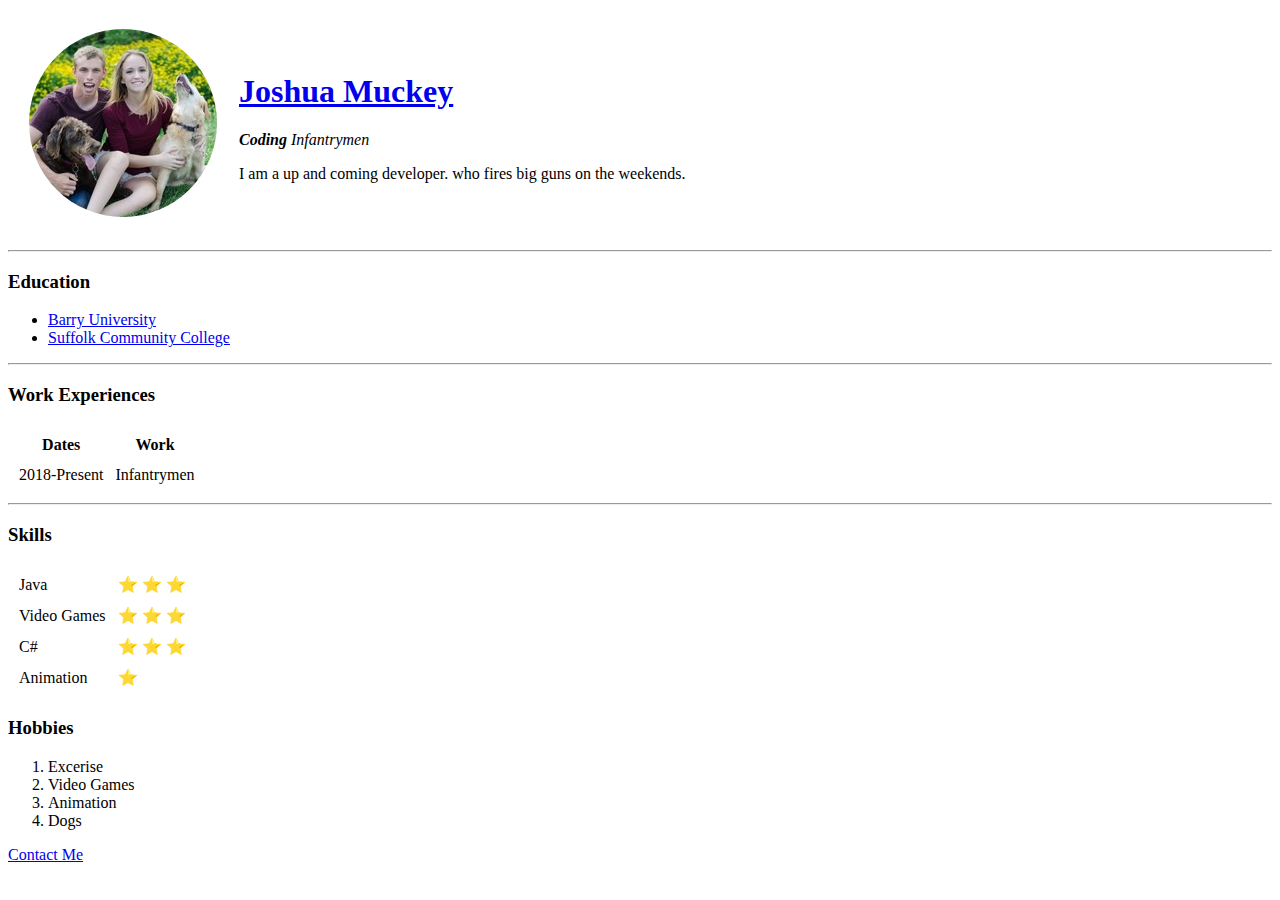
==== index.html @ f98685c6 "same but needed to create inside folder" ====
<!DOCTYPE html>
<html lang="en" dir="ltr">

<head>
  <meta charset="utf-8">
  <title>Joshua's Personal Site</title>
</head>

<body>
  <table cellspacing="20">
    <tr>
      <td><img src="imgs/profilePic.png" alt="joshua muckey profile picture"></td>
      <td>
        <h1><a href="https://www.linkedin.com/in/joshua-muckey-021240112/">Joshua Muckey</a></h1>
        <p><em><strong>Coding</strong> Infantrymen</em></p>
        <p> I am a up and coming developer. who fires big guns on the weekends.</p>
      </td>
    </tr>
  </table>
  <hr>
  <h3>Education</h3>
  <ul>
    <li><a
        href="https://online.barry.edu/online/sap/?lsid=bing&lssid=barry_all_all_x_sr_gen&groupid=1230353603342213&campid=314208369&type=e&network=o&device=c&adid=&ptid=&ad_pos=&fdid=&tgid=kwd-76897175773057:loc-4116&lphys=98082&linst=&model=&sitetarg=&gclid=&msclkid=d1387431b27b16bb63e1141c8362de6d&utm_source=bing&utm_medium=cpc&utm_campaign=barry_all_all_x_sr_gen-B-X-E-X-ALL&utm_term=barry%20u&utm_content=Barry">Barry
        University</a></li>
    <li><a href="https://www.sunysuffolk.edu/">Suffolk Community College</a></li>
  </ul>
  <hr>
  <h3>Work Experiences</h3>
  <table cellspacing=10>
    <thead>
      <th>Dates</th>
      <th>Work</th>
    </thead>
    <tbody>
      <td>2018-Present</td>
      <td>Infantrymen</td>
    </tbody>
  </table>
  <hr>
  <h3>Skills</h3>
  <table cellspacing=10>
    <tbody>
      <tr>
        <td>Java</td>
        <td> &#11088 &#11088 &#11088 </td>
      </tr>
      <tr>
        <td>Video Games</td>
        <td> &#11088 &#11088 &#11088 </td>
      </tr>
      <tr>
        <td>C#</td>
        <td>&#11088 &#11088 &#11088</td>
      </tr>
      <tr>
        <td>Animation</td>
        <td>&#11088</td>
      </tr>
    </tbody>
  </table>
  <h3>Hobbies</h3>
  <ol>
    <li>Excerise</li>
    <li>Video Games</li>
    <li>Animation</li>
    <li>Dogs</li>
  </ol>

  <a href="contacts.html">Contact Me</a>
</body>

</html>
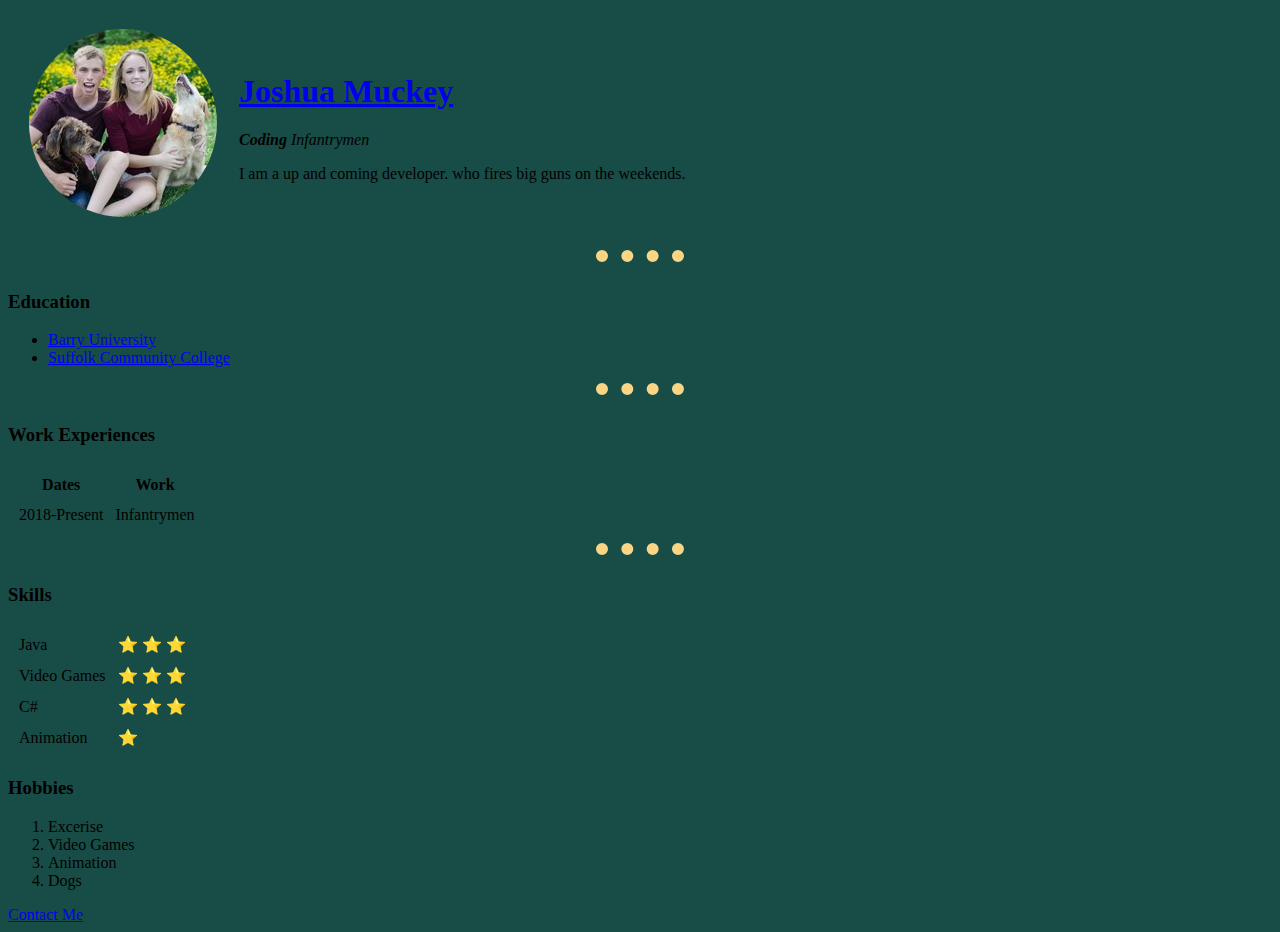
==== commit 6e5e0f60: "css styling" ====
--- a/index.html
+++ b/index.html
@@ -4,6 +4,22 @@
 <head>
   <meta charset="utf-8">
   <title>Joshua's Personal Site</title>
+
+  <style>
+
+    body{
+      background-color: #184d47;
+    }
+    hr{
+      border-style: dotted none none;
+      border-color: #fad586;
+      border-spacing: 10;
+      border-width: 12px;
+      height: 10px;
+      width: 7%;
+    }
+
+  </style>
 </head>
 
 <body>
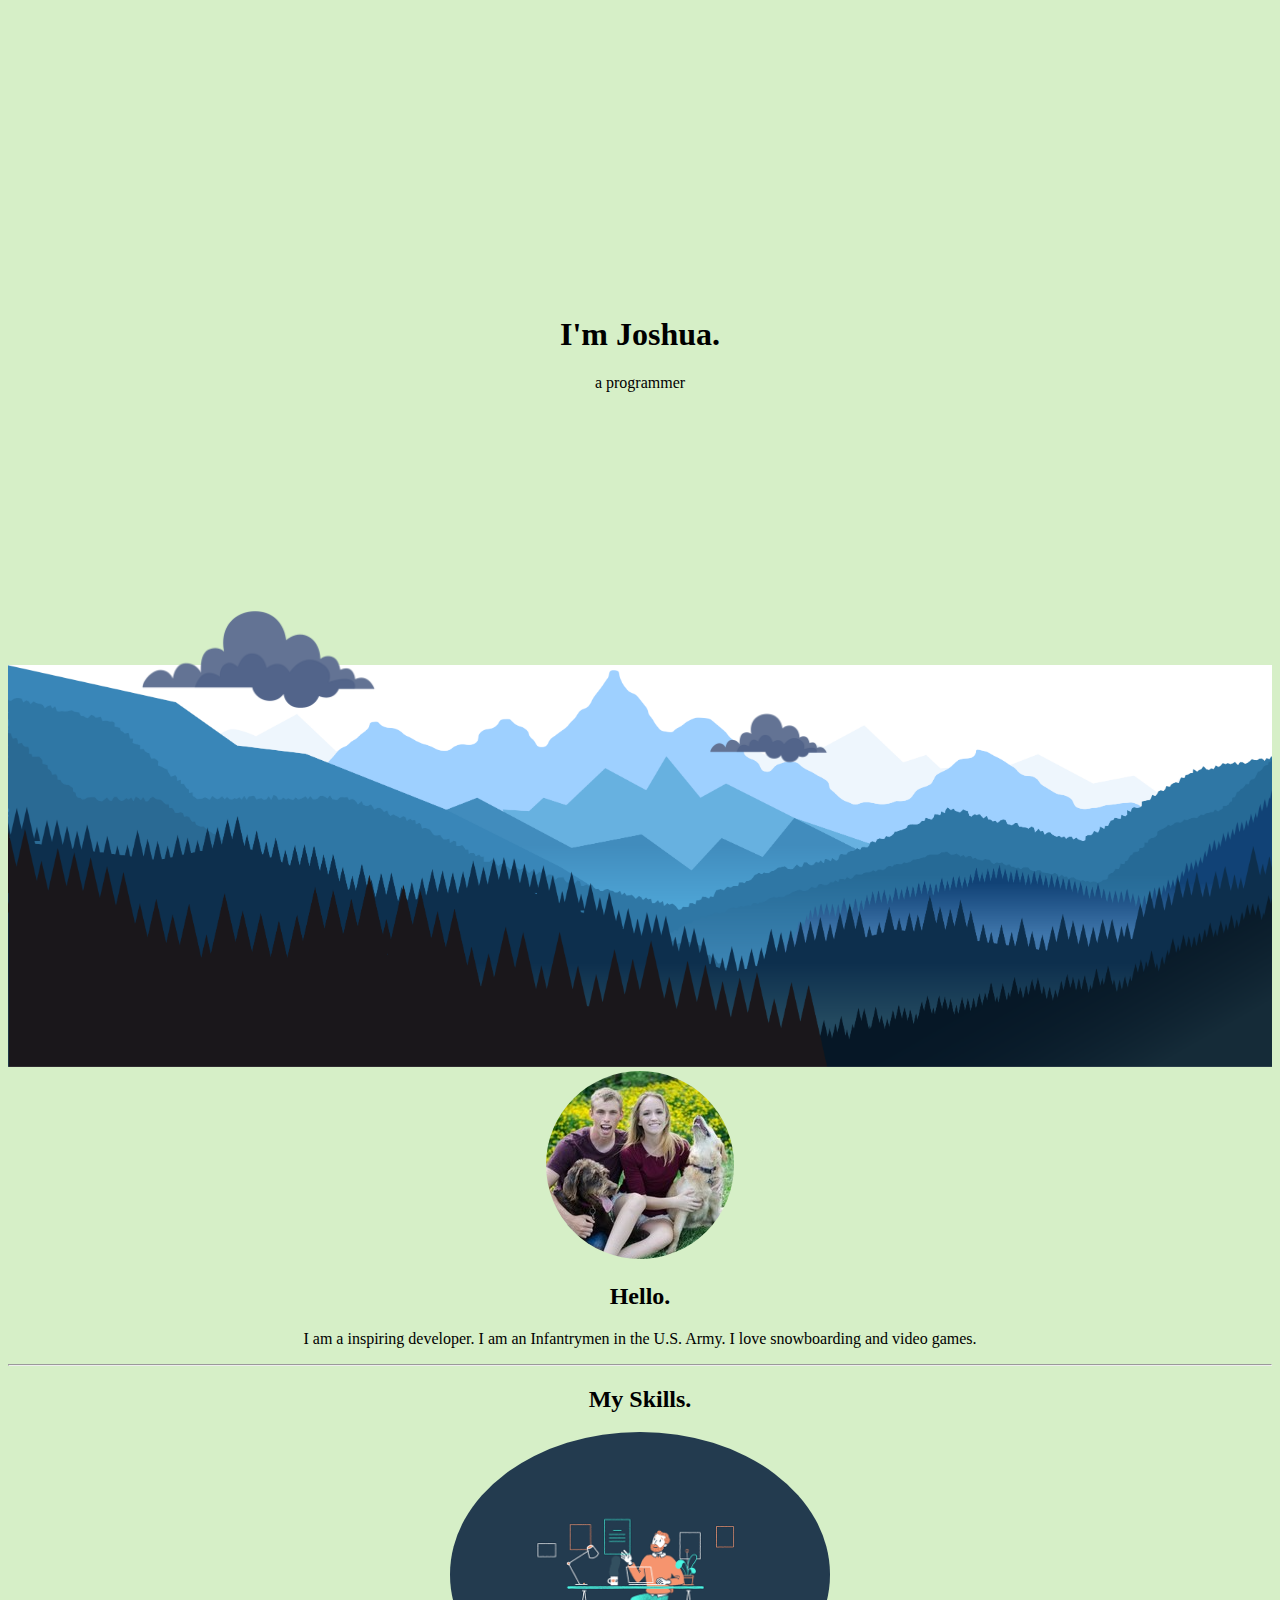
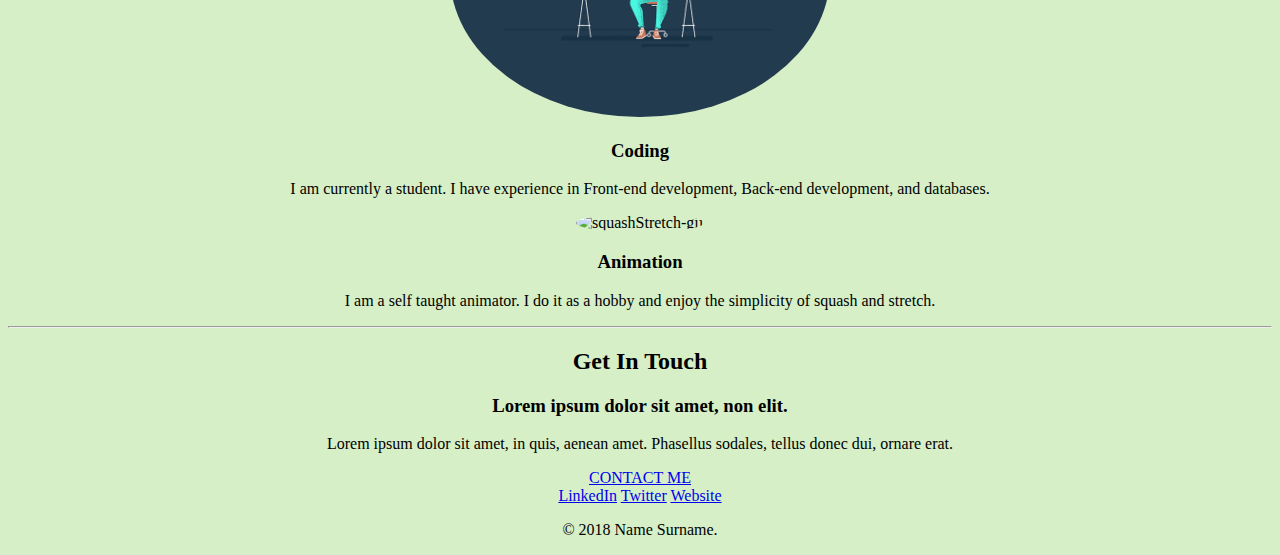
==== commit d1da9547: "new style" ====
--- a/index.html
+++ b/index.html
@@ -3,87 +3,120 @@
 
 <head>
   <meta charset="utf-8">
-  <title>Joshua's Personal Site</title>
-
-  <style>
-
-    body{
-      background-color: #184d47;
-    }
-    hr{
-      border-style: dotted none none;
-      border-color: #fad586;
-      border-spacing: 10;
-      border-width: 12px;
-      height: 10px;
-      width: 7%;
-    }
-
-  </style>
+  <title>Joshua Muckey</title>
+  <link rel="stylesheet" href="css/styles.css">
+  <link rel="icon" href="favicon.ico">
 </head>
 
 <body>
-  <table cellspacing="20">
-    <tr>
-      <td><img src="imgs/profilePic.png" alt="joshua muckey profile picture"></td>
-      <td>
-        <h1><a href="https://www.linkedin.com/in/joshua-muckey-021240112/">Joshua Muckey</a></h1>
-        <p><em><strong>Coding</strong> Infantrymen</em></p>
-        <p> I am a up and coming developer. who fires big guns on the weekends.</p>
-      </td>
-    </tr>
-  </table>
-  <hr>
-  <h3>Education</h3>
-  <ul>
-    <li><a
-        href="https://online.barry.edu/online/sap/?lsid=bing&lssid=barry_all_all_x_sr_gen&groupid=1230353603342213&campid=314208369&type=e&network=o&device=c&adid=&ptid=&ad_pos=&fdid=&tgid=kwd-76897175773057:loc-4116&lphys=98082&linst=&model=&sitetarg=&gclid=&msclkid=d1387431b27b16bb63e1141c8362de6d&utm_source=bing&utm_medium=cpc&utm_campaign=barry_all_all_x_sr_gen-B-X-E-X-ALL&utm_term=barry%20u&utm_content=Barry">Barry
-        University</a></li>
-    <li><a href="https://www.sunysuffolk.edu/">Suffolk Community College</a></li>
-  </ul>
-  <hr>
-  <h3>Work Experiences</h3>
-  <table cellspacing=10>
-    <thead>
-      <th>Dates</th>
-      <th>Work</th>
-    </thead>
-    <tbody>
-      <td>2018-Present</td>
-      <td>Infantrymen</td>
-    </tbody>
-  </table>
-  <hr>
-  <h3>Skills</h3>
-  <table cellspacing=10>
-    <tbody>
-      <tr>
-        <td>Java</td>
-        <td> &#11088 &#11088 &#11088 </td>
-      </tr>
-      <tr>
-        <td>Video Games</td>
-        <td> &#11088 &#11088 &#11088 </td>
-      </tr>
-      <tr>
-        <td>C#</td>
-        <td>&#11088 &#11088 &#11088</td>
-      </tr>
-      <tr>
-        <td>Animation</td>
-        <td>&#11088</td>
-      </tr>
-    </tbody>
-  </table>
-  <h3>Hobbies</h3>
-  <ol>
-    <li>Excerise</li>
-    <li>Video Games</li>
-    <li>Animation</li>
-    <li>Dogs</li>
-  </ol>
+  <div class="top">
+    <h1 id="heading" a>I'm Joshua.</h1>
+    <p>a programmer</p>
+    <img class="leftCloud"src="media/cloud.png" alt="cloud-png" >
+    <img class="rightCloud"src="media/cloud.png" alt="cloud-png">
+    <img src="media/Landscape.png" alt="Landscape-png" height="40%" width="100%" style="background-color: #d6efc7">
 
-  <a href="contacts.html">Contact Me</a>
+  </div>
+  <div class="middle-container">
+    <div class="profile">
+      <img src="media/profilePic.png" alt="profileimg">
+      <h2>Hello.</h2>
+      <p>I am a inspiring developer. I am an Infantrymen in the U.S. Army. I love snowboarding and video games.</p>
+    </div>
+    <hr>
+    <div class="skills">
+      <h2>My Skills.</h2>
+      <div class="skill-row">
+        <img class="skillImg" src="media/desk.gif" alt="code-gif" height="30%" width="30%">
+        <h3>Coding</h3>
+        <p>I am currently a student. I have experience in Front-end development, Back-end development, and databases.</p>
+      </div>
+      <div class="skill-row">
+        <img class="skillImg"src="https://cdn.dribbble.com/users/45405/screenshots/2452509/01squashstretch.gif" alt="squashStretch-gif" height="30%" width="30%">
+        <h3>Animation</h3>
+        <p>I am a self taught animator. I do it as a hobby and enjoy the simplicity of squash and stretch.</p>
+      </div>
+    </div>
+    <hr>
+    <div class="contact-me">
+      <h2>Get In Touch</h2>
+      <h3>Lorem ipsum dolor sit amet, non elit.</h3>
+      <p>Lorem ipsum dolor sit amet, in quis, aenean amet. Phasellus sodales, tellus donec dui, ornare erat.</p>
+      <a class="btn" href="mailto:name@email.com">CONTACT ME</a>
+    </div>
+  </div>
+
+
+  <div class="bottom-container">
+    <a class="footer-link" href="https://www.linkedin.com/">LinkedIn</a>
+    <a class="footer-link" href="https://twitter.com/">Twitter</a>
+    <a class="footer-link" href="https://www.appbrewery.co/">Website</a>
+    <p>© 2018 Name Surname.</p>
+  </div>
+
 </body>
 
 </html>
+<!--
+<table cellspacing="20">
+  <tr>
+    <td><img src="imgs/profilePic.png" alt="joshua muckey profile picture"></td>
+    <td>
+      <h1><a href="https://www.linkedin.com/in/joshua-muckey-021240112/">Joshua Muckey</a></h1>
+      <p><em><strong>Coding</strong> Infantrymen</em></p>
+      <p> I am a up and coming developer. who fires big guns on the weekends.</p>
+    </td>
+  </tr>
+</table>
+<hr>
+<h3>Education</h3>
+<ul>
+  <li><a
+      href="https://online.barry.edu/online/sap/?lsid=bing&lssid=barry_all_all_x_sr_gen&groupid=1230353603342213&campid=314208369&type=e&network=o&device=c&adid=&ptid=&ad_pos=&fdid=&tgid=kwd-76897175773057:loc-4116&lphys=98082&linst=&model=&sitetarg=&gclid=&msclkid=d1387431b27b16bb63e1141c8362de6d&utm_source=bing&utm_medium=cpc&utm_campaign=barry_all_all_x_sr_gen-B-X-E-X-ALL&utm_term=barry%20u&utm_content=Barry">Barry
+      University</a></li>
+  <li><a href="https://www.sunysuffolk.edu/">Suffolk Community College</a></li>
+</ul>
+<hr>
+<h3>Work Experiences</h3>
+<table cellspacing=10>
+  <thead>
+    <th>Dates</th>
+    <th>Work</th>
+  </thead>
+  <tbody>
+    <td>2018-Present</td>
+    <td>Infantrymen</td>
+  </tbody>
+</table>
+<hr>
+<h3>Skills</h3>
+<table cellspacing=10>
+  <tbody>
+    <tr>
+      <td>Java</td>
+      <td> &#11088 &#11088 &#11088 </td>
+    </tr>
+    <tr>
+      <td>Video Games</td>
+      <td> &#11088 &#11088 &#11088 </td>
+    </tr>
+    <tr>
+      <td>C#</td>
+      <td>&#11088 &#11088 &#11088</td>
+    </tr>
+    <tr>
+      <td>Animation</td>
+      <td>&#11088</td>
+    </tr>
+  </tbody>
+</table>
+<h3>Hobbies</h3>
+<ol>
+  <li>Excerise</li>
+  <li>Video Games</li>
+  <li>Animation</li>
+  <li>Dogs</li>
+</ol>
+
+<a href="contacts.html">Contact Me</a>
+-->
--- a/css/styles.css
+++ b/css/styles.css
@@ -0,0 +1,34 @@
+.top{
+width: 100%;
+margin-top: 0;
+margin-bottom: 0;
+}
+.mid{
+
+}
+.bottom{
+
+}
+.rightCloud{
+  position: relative;
+  top: 140px;
+  width: 10%;
+  height: 5%;
+}
+.leftCloud{
+  position: relative;
+  top: 125px;
+  right: 25%;
+  height: 10%;
+  width: 20%;
+}
+body{
+  text-align: center;
+  background-color: #d6efc7;
+}
+.skillImg{
+  border-radius: 50%;
+}
+#heading{
+  margin-top: 25%;
+}
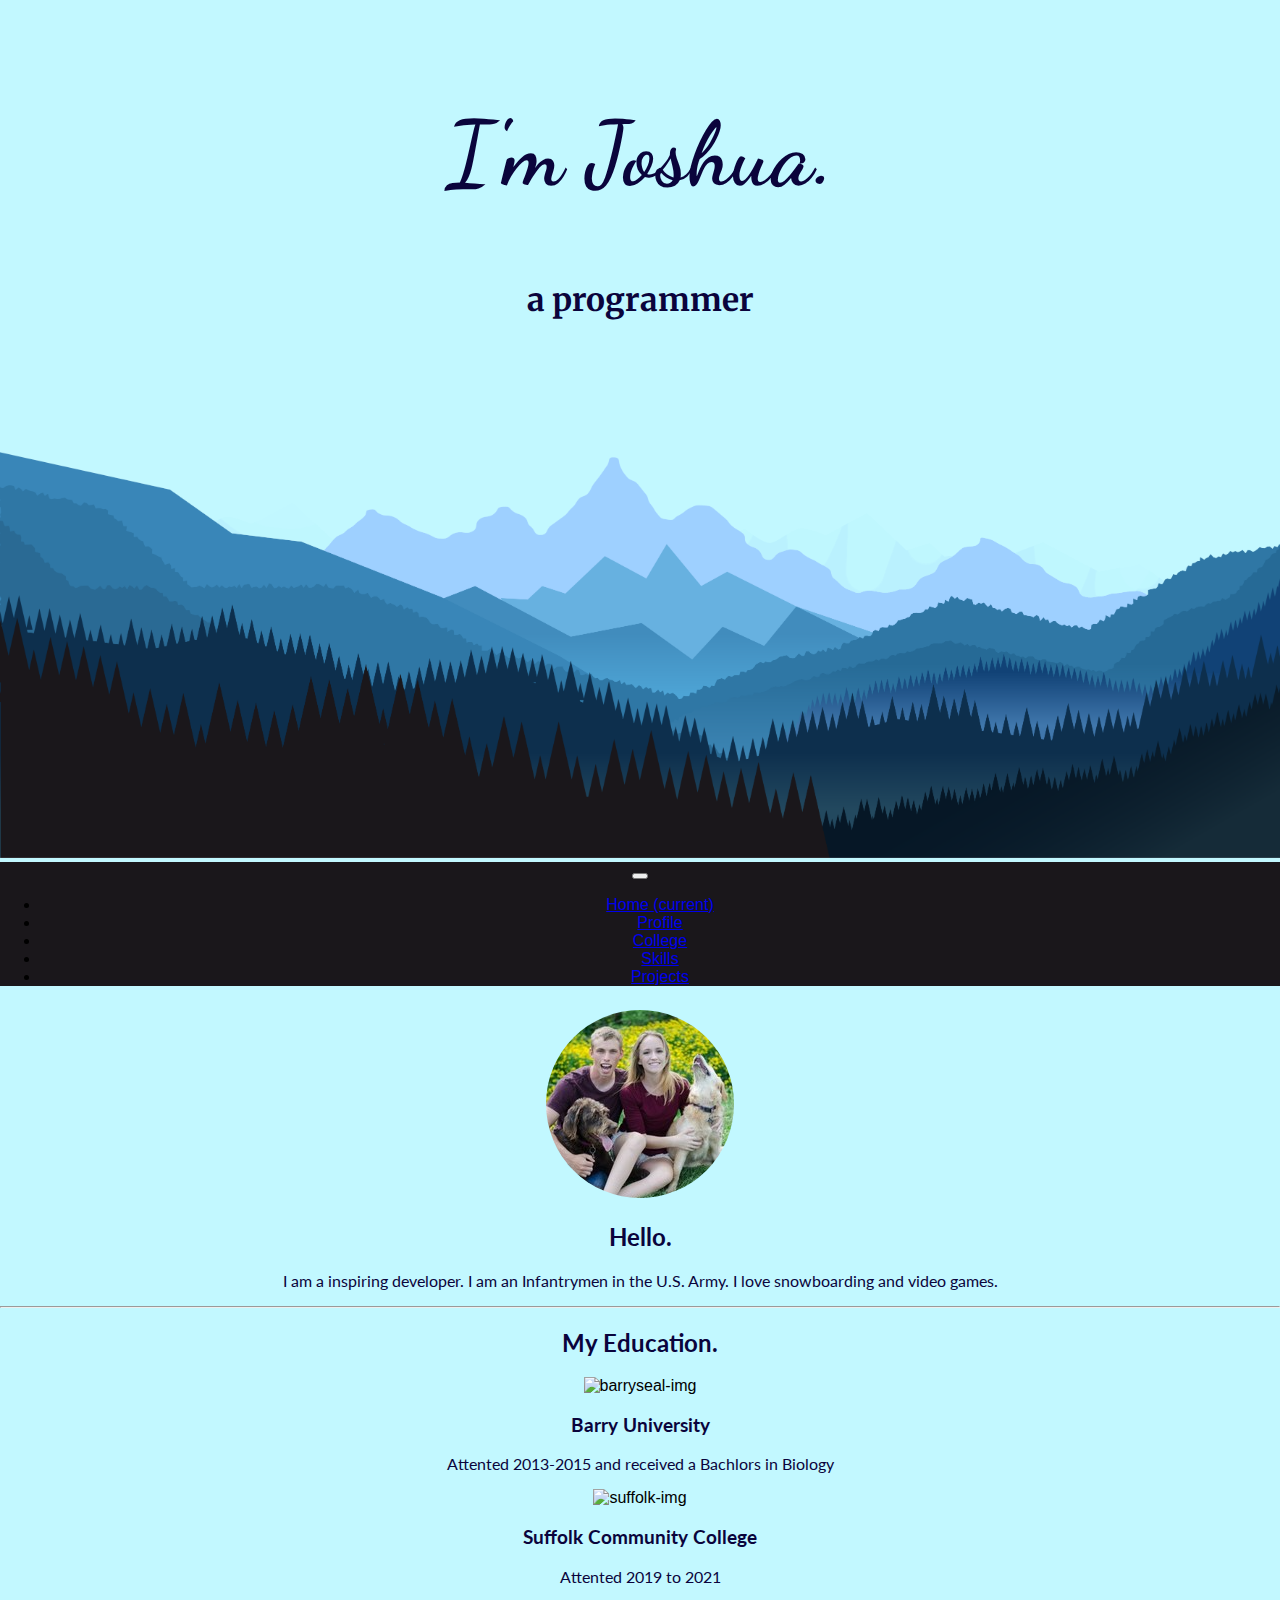
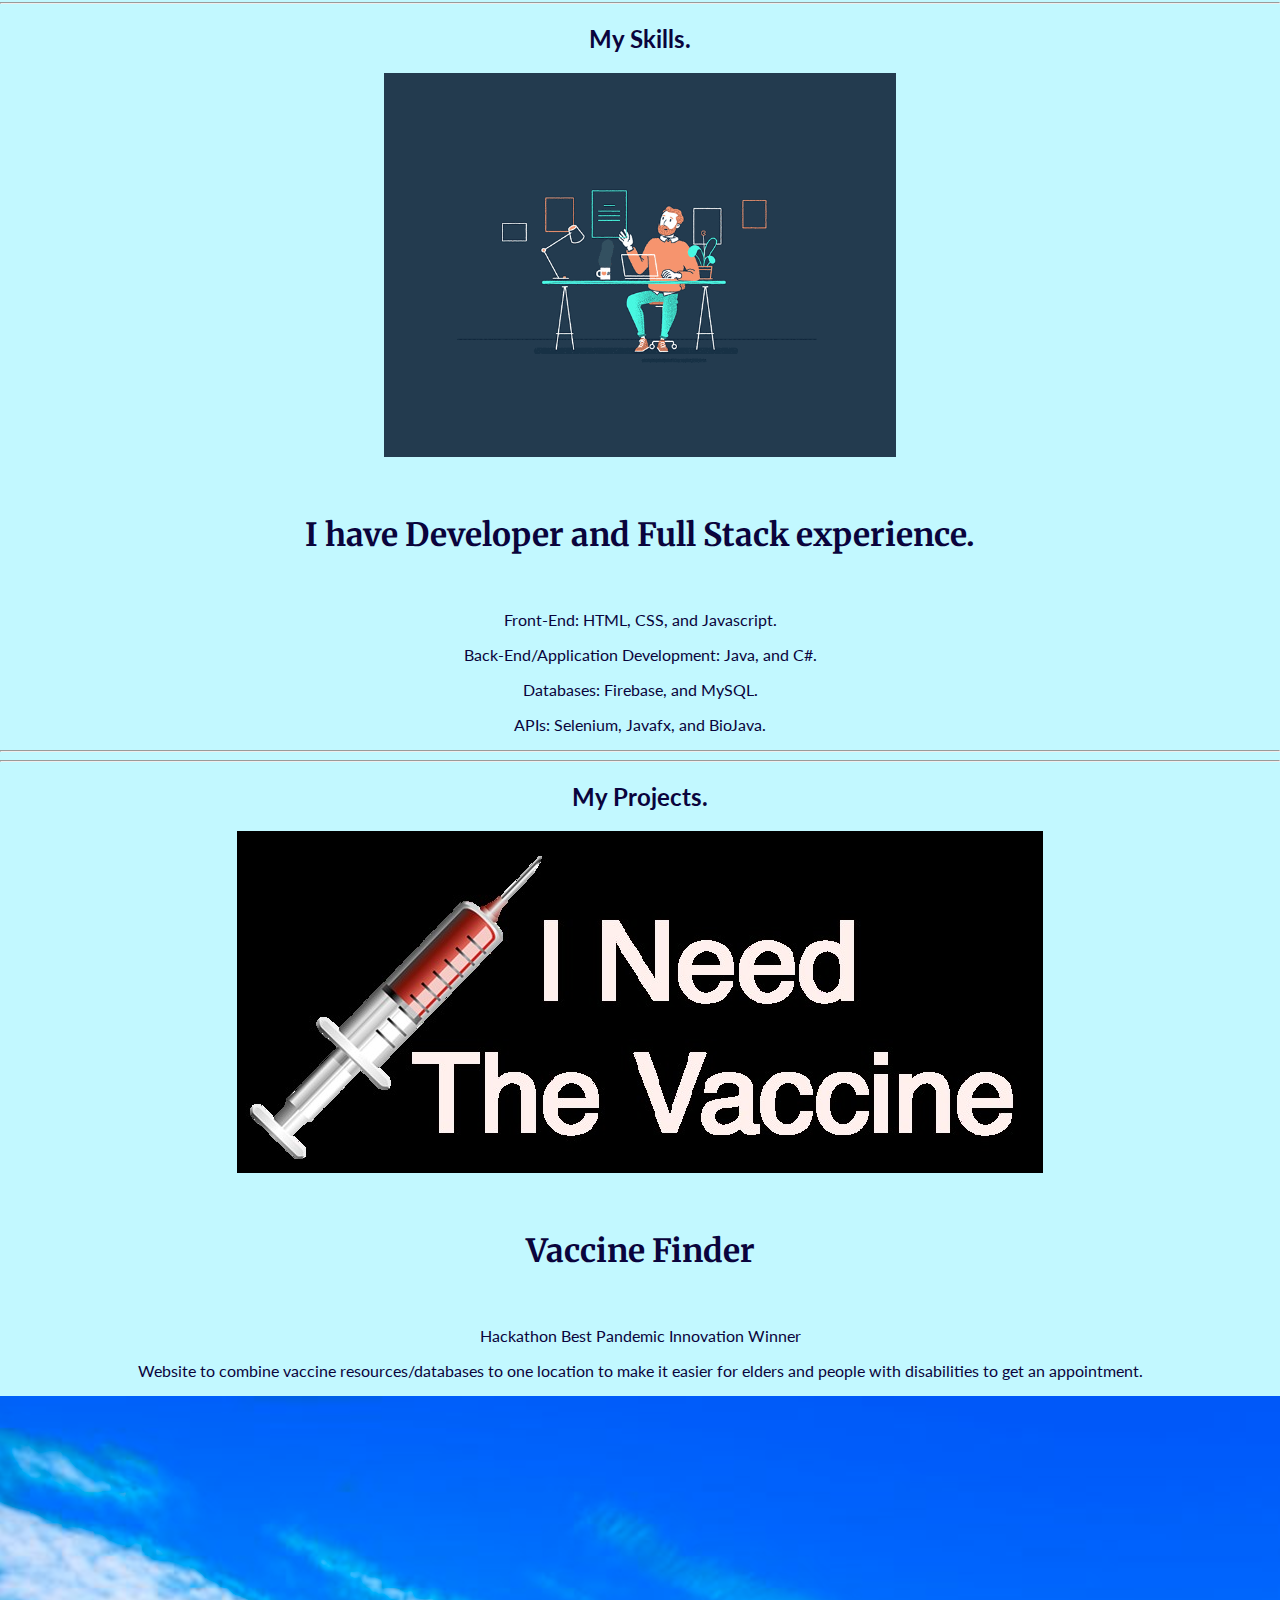
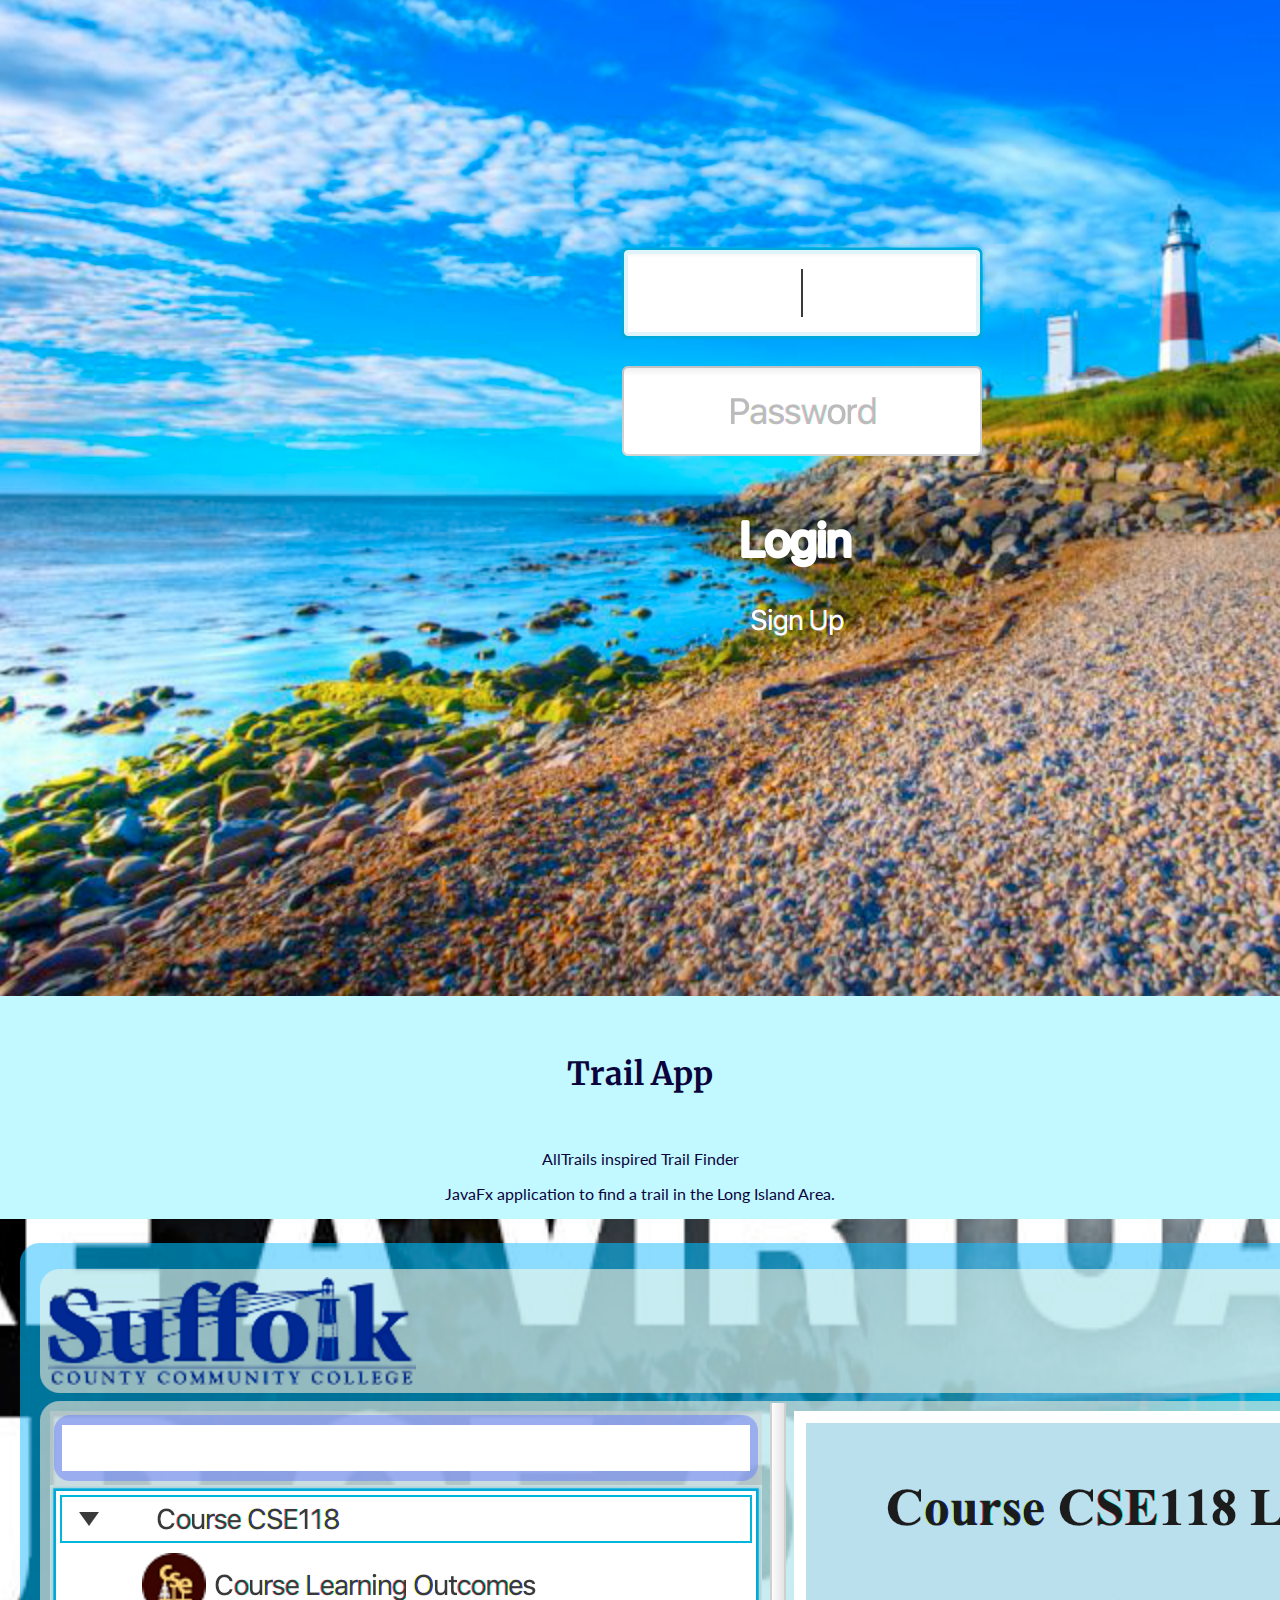
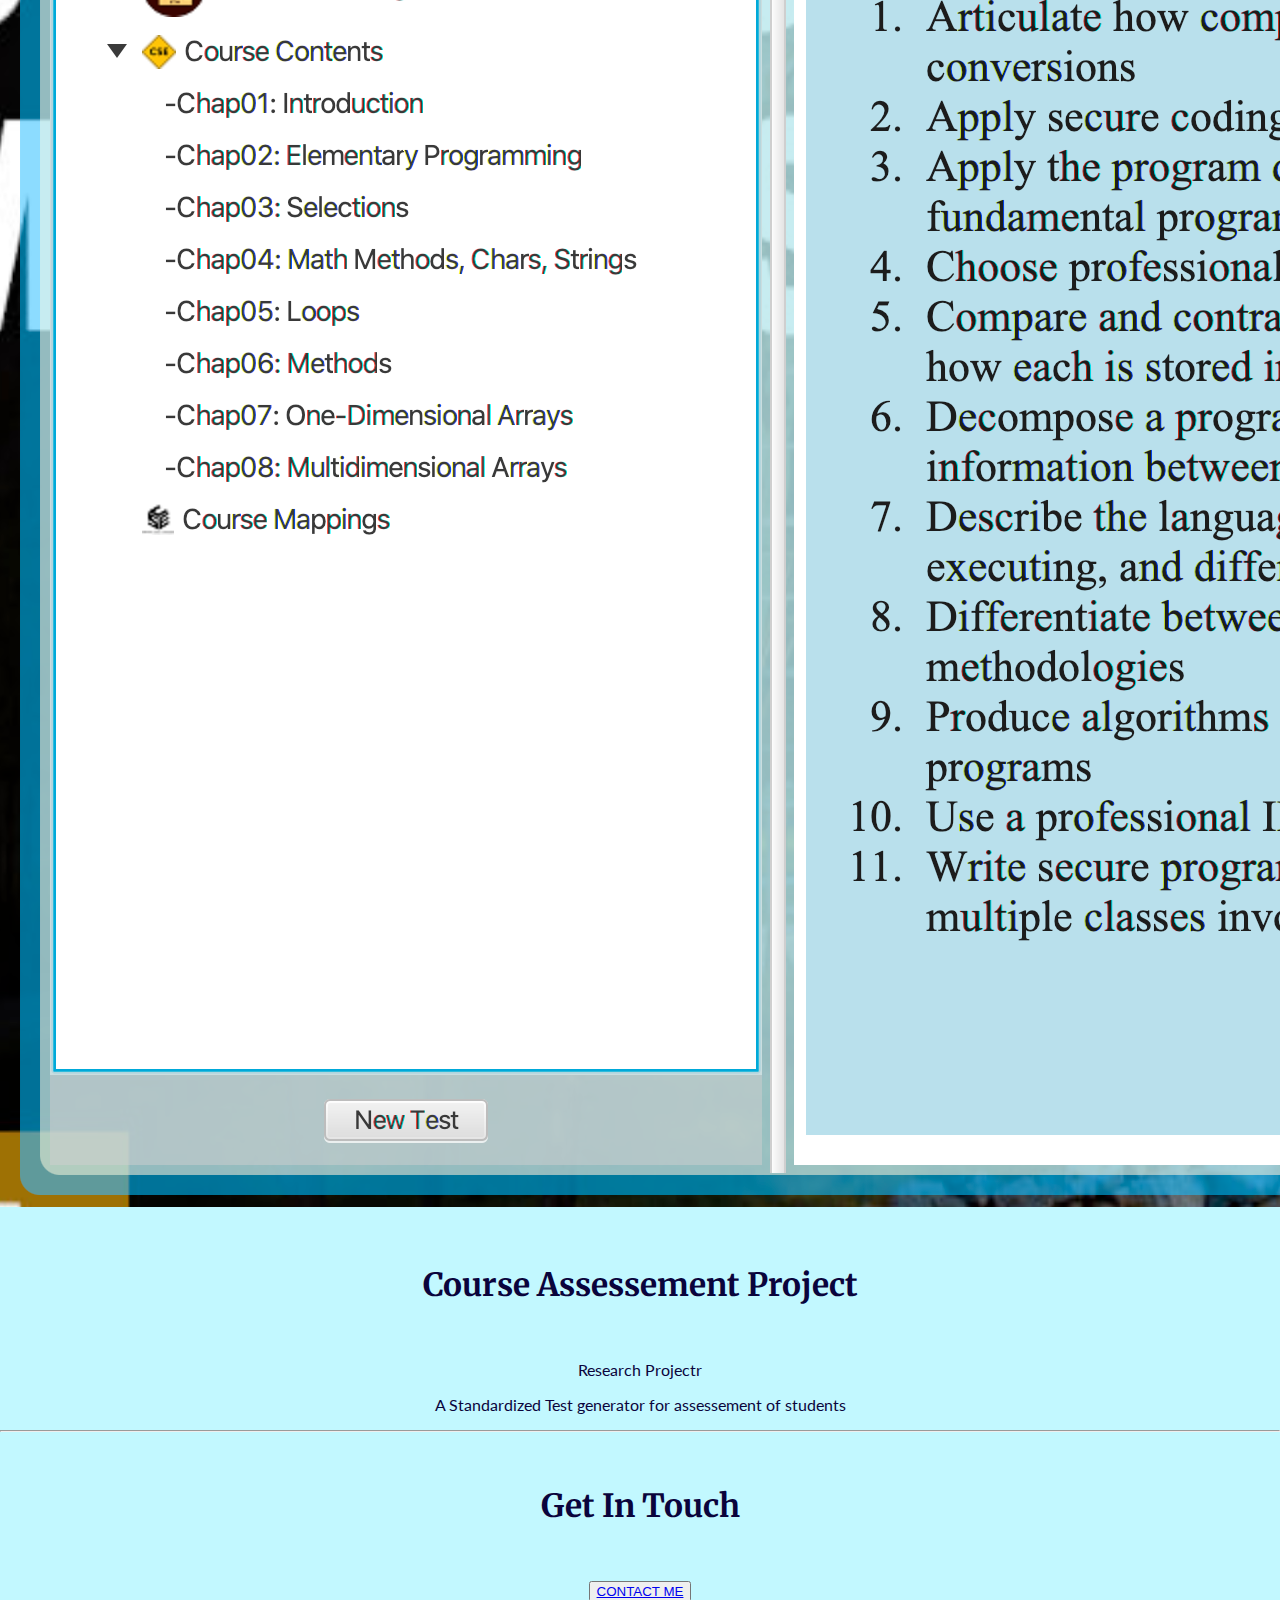
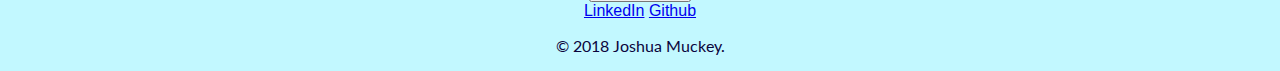
==== commit 124479fe: "final Commit" ====
--- a/index.html
+++ b/index.html
@@ -6,117 +6,153 @@
   <title>Joshua Muckey</title>
   <link rel="stylesheet" href="css/styles.css">
   <link rel="icon" href="favicon.ico">
+  <link rel="preconnect" href="https://fonts.gstatic.com">
+  <link rel="preconnect" href="https://fonts.gstatic.com">
+  <link href="https://fonts.googleapis.com/css2?family=Dancing+Script&family=Lato&family=Merriweather&display=swap" rel="stylesheet">
+  <link rel="stylesheet" href="https://cdn.jsdelivr.net/npm/bootstrap@4.6.0/dist/css/bootstrap.min.css" integrity="sha384-B0vP5xmATw1+K9KRQjQERJvTumQW0nPEzvF6L/Z6nronJ3oUOFUFpCjEUQouq2+l" crossorigin="anonymous">
+  <script src="https://code.jquery.com/jquery-3.5.1.slim.min.js" integrity="sha384-DfXdz2htPH0lsSSs5nCTpuj/zy4C+OGpamoFVy38MVBnE+IbbVYUew+OrCXaRkfj" crossorigin="anonymous"></script>
+  <script src="https://cdn.jsdelivr.net/npm/popper.js@1.16.1/dist/umd/popper.min.js" integrity="sha384-9/reFTGAW83EW2RDu2S0VKaIzap3H66lZH81PoYlFhbGU+6BZp6G7niu735Sk7lN" crossorigin="anonymous"></script>
+  <script src="https://cdn.jsdelivr.net/npm/bootstrap@4.6.0/dist/js/bootstrap.min.js" integrity="sha384-+YQ4JLhjyBLPDQt//I+STsc9iw4uQqACwlvpslubQzn4u2UU2UFM80nGisd026JF" crossorigin="anonymous"></script>
 </head>
 
-<body>
-  <div class="top">
-    <h1 id="heading" a>I'm Joshua.</h1>
-    <p>a programmer</p>
-    <img class="leftCloud"src="media/cloud.png" alt="cloud-png" >
-    <img class="rightCloud"src="media/cloud.png" alt="cloud-png">
-    <img src="media/Landscape.png" alt="Landscape-png" height="40%" width="100%" style="background-color: #d6efc7">
-
+<body style="margin: 0;
+text-align: center;
+background-color: #c2f8ff;
+font-family: Sans-serif;">
+  <div id="heading" class="top">
+    <h1 a>I'm Joshua.</h1>
+    <h4 style="padding-bottom: 6%">a programmer</h4>
+    <img class="img-fluid m-0 p-0" src="media/Landscape.png" alt="Landscape-png" height="40%" width="100%">
   </div>
-  <div class="middle-container">
-    <div class="profile">
-      <img src="media/profilePic.png" alt="profileimg">
+  <div class="middle-container conatiner-fluid">
+    <nav class="navbar navbar-dark navbar-expand-lg sticky-top" style="background-color: #1A171B;">
+      <button class="navbar-toggler" type="button" data-toggle="collapse" data-target="#navbarNav" aria-controls="navbarNav" aria-expanded="false" aria-label="Toggle navigation">
+        <span class="navbar-toggler-icon"></span>
+      </button>
+      <div class="collapse navbar-collapse" id="navbarNav">
+        <ul class="navbar-nav mx-auto">
+          <li class="nav-item active">
+            <a class="nav-link" href="#heading">Home <span class="sr-only">(current)</span></a>
+          </li>
+          <li class="nav-item">
+            <a class="nav-link" href="#profile">Profile</a>
+          </li>
+          <li class="nav-item">
+            <a class="nav-link" href="#education">College</a>
+          </li>
+          <li class="nav-item">
+            <a class="nav-link" href="#skills">Skills</a>
+          </li>
+          <li class="nav-item">
+            <a class="nav-link" href="#projects">Projects</a>
+          </li>
+        </ul>
+      </div>
+    </nav>
+    <div id="profile" class="profile container-fluid">
+      <img src="media/profilePic.png" alt="profileimg" style="padding-top:.5rem;">
       <h2>Hello.</h2>
       <p>I am a inspiring developer. I am an Infantrymen in the U.S. Army. I love snowboarding and video games.</p>
     </div>
-    <hr>
-    <div class="skills">
-      <h2>My Skills.</h2>
-      <div class="skill-row">
-        <img class="skillImg" src="media/desk.gif" alt="code-gif" height="30%" width="30%">
-        <h3>Coding</h3>
-        <p>I am currently a student. I have experience in Front-end development, Back-end development, and databases.</p>
+    <hr id="education">
+    <div class="conatiner-fluid">
+      <div class="row">
+        <div class="col-12">
+          <h2>My Education.</h2>
+        </div>
+        <div class=" mx-auto col-md-6">
+          <img class="w-50 img-fluid" src="https://upload.wikimedia.org/wikipedia/commons/2/22/BarryUniversity_Seal.png" alt="barryseal-img">
+          <h3>Barry University</h3>
+          <p>Attented 2013-2015 and received a Bachlors in Biology</p>
+        </div>
+        <div class="mx-auto col-md-6">
+          <img class="w-50 img-fluid" src="https://upload.wikimedia.org/wikipedia/en/0/06/Suffolk_County_Community_College_Seal.png" alt="suffolk-img">
+          <h3>Suffolk Community College</h3>
+          <p>Attented 2019 to 2021</p>
+        </div>
       </div>
-      <div class="skill-row">
-        <img class="skillImg"src="https://cdn.dribbble.com/users/45405/screenshots/2452509/01squashstretch.gif" alt="squashStretch-gif" height="30%" width="30%">
-        <h3>Animation</h3>
-        <p>I am a self taught animator. I do it as a hobby and enjoy the simplicity of squash and stretch.</p>
+    </div>
+    <hr id="skills">
+    <div class="conatiner-fluid">
+      <div class="row">
+        <div class="col-12">
+          <h2>My Skills.</h2>
+          <img class="rounded-circle img-fluid" src="media/desk.gif" alt="code-gif" width="40%">
+        </div>
+        <div class="container-fluid">
+          <h4>I have Developer and Full Stack experience.</h4>
+          <div class="row">
+            <div class="mx-auto col-md-6">
+              <p>Front-End: HTML, CSS, and Javascript.</p>
+            </div>
+            <div class="mx-auto col-md-6">
+              <p>
+                Back-End/Application Development: Java, and C#.
+              </p>
+            </div>
+          </div>
+          <div class="row">
+            <div class="mx-auto col-md-6">
+              <p>
+                Databases: Firebase, and MySQL.
+              </p>
+            </div>
+            <div class="mx-auto col-md-6">
+              <p>
+                APIs: Selenium, Javafx, and BioJava.
+              </p>
+            </div>
+          </div>
+        </div>
+        <hr>
+      </div>
+    </div>
+    <hr id="projects">
+    <div class="conatiner-fluid">
+      <div class="row">
+        <div class="col-12">
+          <h2>My Projects.</h2>
+        </div>
+        <div class="container-fluid">
+          <div class="mx-auto row">
+            <div class="col-xl-4 card">
+              <div class="card-body">
+                <img class="card-img-top rounded" src="media/logo.jpg" alt="vf-jpg">
+                <h4 class="card-title">Vaccine Finder</h4>
+                <p class="card-text">Hackathon Best Pandemic Innovation Winner</p>
+                <p class="card-text">Website to combine vaccine resources/databases to one location to make it easier for elders and people with disabilities to get an appointment.</p>
+              </div>
+            </div>
+            <div class="col-xl-4 card">
+              <div class="card-body">
+                <img class="card-img-top rounded" src="media/TrailApp.png" alt="trail-png">
+                <h4 class="card-title">Trail App</h4>
+                <p class="card-text">AllTrails inspired Trail Finder</p>
+                <p class="card-text">JavaFx application to find a trail in the Long Island Area.</p>
+              </div>
+            </div>
+            <div class="col-xl-4 card">
+              <div class="card-body">
+                <img class="card-img-top rounded" src="media/CourseAssess.png" alt="trail-png">
+                <h4 class="card-title">Course Assessement Project</h4>
+                <p class="card-text">Research Projectr</p>
+                <p class="card-text">A Standardized Test generator for assessement of students</p>
+              </div>
+            </div>
+          </div>
+        </div>
       </div>
     </div>
     <hr>
-    <div class="contact-me">
-      <h2>Get In Touch</h2>
-      <h3>Lorem ipsum dolor sit amet, non elit.</h3>
-      <p>Lorem ipsum dolor sit amet, in quis, aenean amet. Phasellus sodales, tellus donec dui, ornare erat.</p>
-      <a class="btn" href="mailto:name@email.com">CONTACT ME</a>
+    <div class="bottom-container">
+      <h4>Get In Touch</h4>
+      <button type="button" class="btn btn-outline-dark"><a class="btn" href="mailto:muckj79@mail.sunysuffolk.edu">CONTACT ME</a></button>
+      <br>
+      <a class="footer-link" href="https://www.linkedin.com/in/joshua-muckey-021240112/">LinkedIn</a>
+      <a class="footer-link" href="https://github.com/Muck-mc">Github</a>
+      <p>© 2018 Joshua Muckey.</p>
     </div>
   </div>
-
-
-  <div class="bottom-container">
-    <a class="footer-link" href="https://www.linkedin.com/">LinkedIn</a>
-    <a class="footer-link" href="https://twitter.com/">Twitter</a>
-    <a class="footer-link" href="https://www.appbrewery.co/">Website</a>
-    <p>© 2018 Name Surname.</p>
-  </div>
-
 </body>
 
 </html>
-<!--
-<table cellspacing="20">
-  <tr>
-    <td><img src="imgs/profilePic.png" alt="joshua muckey profile picture"></td>
-    <td>
-      <h1><a href="https://www.linkedin.com/in/joshua-muckey-021240112/">Joshua Muckey</a></h1>
-      <p><em><strong>Coding</strong> Infantrymen</em></p>
-      <p> I am a up and coming developer. who fires big guns on the weekends.</p>
-    </td>
-  </tr>
-</table>
-<hr>
-<h3>Education</h3>
-<ul>
-  <li><a
-      href="https://online.barry.edu/online/sap/?lsid=bing&lssid=barry_all_all_x_sr_gen&groupid=1230353603342213&campid=314208369&type=e&network=o&device=c&adid=&ptid=&ad_pos=&fdid=&tgid=kwd-76897175773057:loc-4116&lphys=98082&linst=&model=&sitetarg=&gclid=&msclkid=d1387431b27b16bb63e1141c8362de6d&utm_source=bing&utm_medium=cpc&utm_campaign=barry_all_all_x_sr_gen-B-X-E-X-ALL&utm_term=barry%20u&utm_content=Barry">Barry
-      University</a></li>
-  <li><a href="https://www.sunysuffolk.edu/">Suffolk Community College</a></li>
-</ul>
-<hr>
-<h3>Work Experiences</h3>
-<table cellspacing=10>
-  <thead>
-    <th>Dates</th>
-    <th>Work</th>
-  </thead>
-  <tbody>
-    <td>2018-Present</td>
-    <td>Infantrymen</td>
-  </tbody>
-</table>
-<hr>
-<h3>Skills</h3>
-<table cellspacing=10>
-  <tbody>
-    <tr>
-      <td>Java</td>
-      <td> &#11088 &#11088 &#11088 </td>
-    </tr>
-    <tr>
-      <td>Video Games</td>
-      <td> &#11088 &#11088 &#11088 </td>
-    </tr>
-    <tr>
-      <td>C#</td>
-      <td>&#11088 &#11088 &#11088</td>
-    </tr>
-    <tr>
-      <td>Animation</td>
-      <td>&#11088</td>
-    </tr>
-  </tbody>
-</table>
-<h3>Hobbies</h3>
-<ol>
-  <li>Excerise</li>
-  <li>Video Games</li>
-  <li>Animation</li>
-  <li>Dogs</li>
-</ol>
-
-<a href="contacts.html">Contact Me</a>
--->
--- a/css/styles.css
+++ b/css/styles.css
@@ -1,34 +1,59 @@
+
+h1{
+  font-size: 5.625rem;
+  font-family: 'Dancing Script', cursive;
+  color:#0a043c;
+}
+h4{
+  font-family: 'Merriweather', serif;
+  font-size: 2rem;
+  color: #0a043c;
+  line-height: 2;
+}
+h3{
+  font-family: 'Lato', sans-serif;
+  color: #0a043c;
+}
+h2{
+  font-family: 'Lato', sans-serif;
+  color: #0a043c;
+}
+p{
+  font-family: 'Lato', sans-serif;
+  color: #0a043c;
+}
+
 .top{
 width: 100%;
 margin-top: 0;
 margin-bottom: 0;
 }
-.mid{
-
-}
-.bottom{
-
-}
 .rightCloud{
   position: relative;
-  top: 140px;
+  top: 8.75em;
   width: 10%;
   height: 5%;
 }
 .leftCloud{
   position: relative;
-  top: 125px;
+  top: 9.5em;
   right: 25%;
   height: 10%;
   width: 20%;
 }
-body{
-  text-align: center;
-  background-color: #d6efc7;
-}
+
 .skillImg{
   border-radius: 50%;
 }
+.bottom-container{
+  margin-top: auto;
+  clear: both;
+  width: 100%;
+}
 #heading{
-  margin-top: 25%;
+  margin: 100px auto 0 auto;
+  font-family: 'Dancing Script', cursive;
 }
+hr{
+  background-color: #78b0e1
+}
